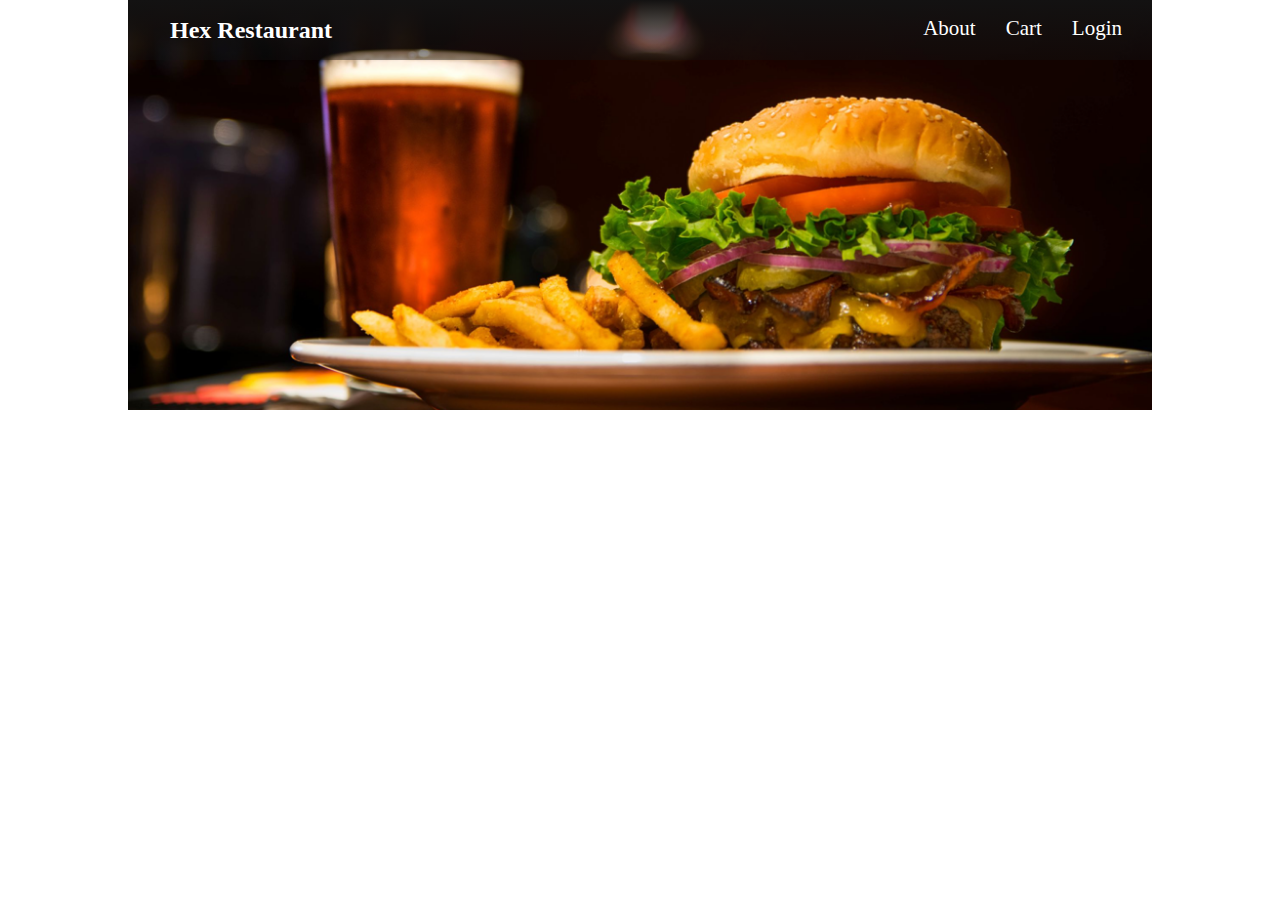
==== index.html @ 97c792ce "header complete" ====
<!DOCTYPE html>
<html lang="en">

<head>
    <meta charset="UTF-8">
    <meta name="viewport" content="width=device-width, initial-scale=1.0">
    <title>Restaurant</title>
    <meta name="keywords" content="Restaurant, food, dinner, burger">
    <link rel="stylesheet" href="style.css">
</head>

<body>
    <div class="container">
        <div class="header">
            <div class="navbar">
                <h1>Hex Restaurant</h1>
                <ul class="list">
                    <li><a href="">About</a></li>
                    <li><a href="">Cart</a></li>
                    <li><a href="">Login</a></li>
                </ul>
            </div>
            <div class="banner">
                <img src="./assets/header_desktop.png" alt="burger">
            </div>
        </div>
        <div class="content"></div>


        <div class="footer"></div>
    </div>






    <script src="https://ajax.googleapis.com/ajax/libs/jquery/3.5.1/jquery.min.js"></script>
    <script src="script.js"></script>
</body>

</html>
---- style.css ----
html, body, div, span, applet, object, iframe,
h1, h2, h3, h4, h5, h6, p, blockquote, pre,
a, abbr, acronym, address, big, cite, code,
del, dfn, em, img, ins, kbd, q, s, samp,
small, strike, strong, sub, sup, tt, var,
b, u, i, center,
dl, dt, dd, ol, ul, li,
fieldset, form, label, legend,
table, caption, tbody, tfoot, thead, tr, th, td,
article, aside, canvas, details, embed, 
figure, figcaption, footer, header, hgroup, 
menu, nav, output, ruby, section, summary,
time, mark, audio, video {
	margin: 0;
	padding: 0;
	border: 0;
	font-size: 100%;
	font: inherit;
	vertical-align: baseline;
}
/* HTML5 display-role reset for older browsers */
article, aside, details, figcaption, figure, 
footer, header, hgroup, menu, nav, section {
	display: block;
}
body {
	line-height: 1;
}
ol, ul {
	list-style: none;
}
blockquote, q {
	quotes: none;
}
blockquote:before, blockquote:after,
q:before, q:after {
	content: '';
	content: none;
}
table {
	border-collapse: collapse;
	border-spacing: 0;
}

/* css reset end */

.container{
    max-width: 1024px;
    margin:0 auto;
}

.header{
    position: relative;
}

.navbar{
    display: flex;
    justify-content: space-between;
    background: -webkit-linear-gradient(rgb(19, 18, 18) , rgba(18,18,18,.4));
    position: absolute;
    right: 0;
    left: 0;
}


.navbar h1{
    font-size: 24px;
    font-weight: bold;
    color: white;
    padding-top: 18px;
    padding-bottom: 18px;
    padding-left: 42px;
}

.list{
    display: flex;
    padding-top: 18px;
    padding-bottom: 18px;
}

.list a{
    font-size: 21px;
    text-decoration: none;
    color:white;
    padding-right: 30px;
}

.banner img{
    max-width: 100%;
}
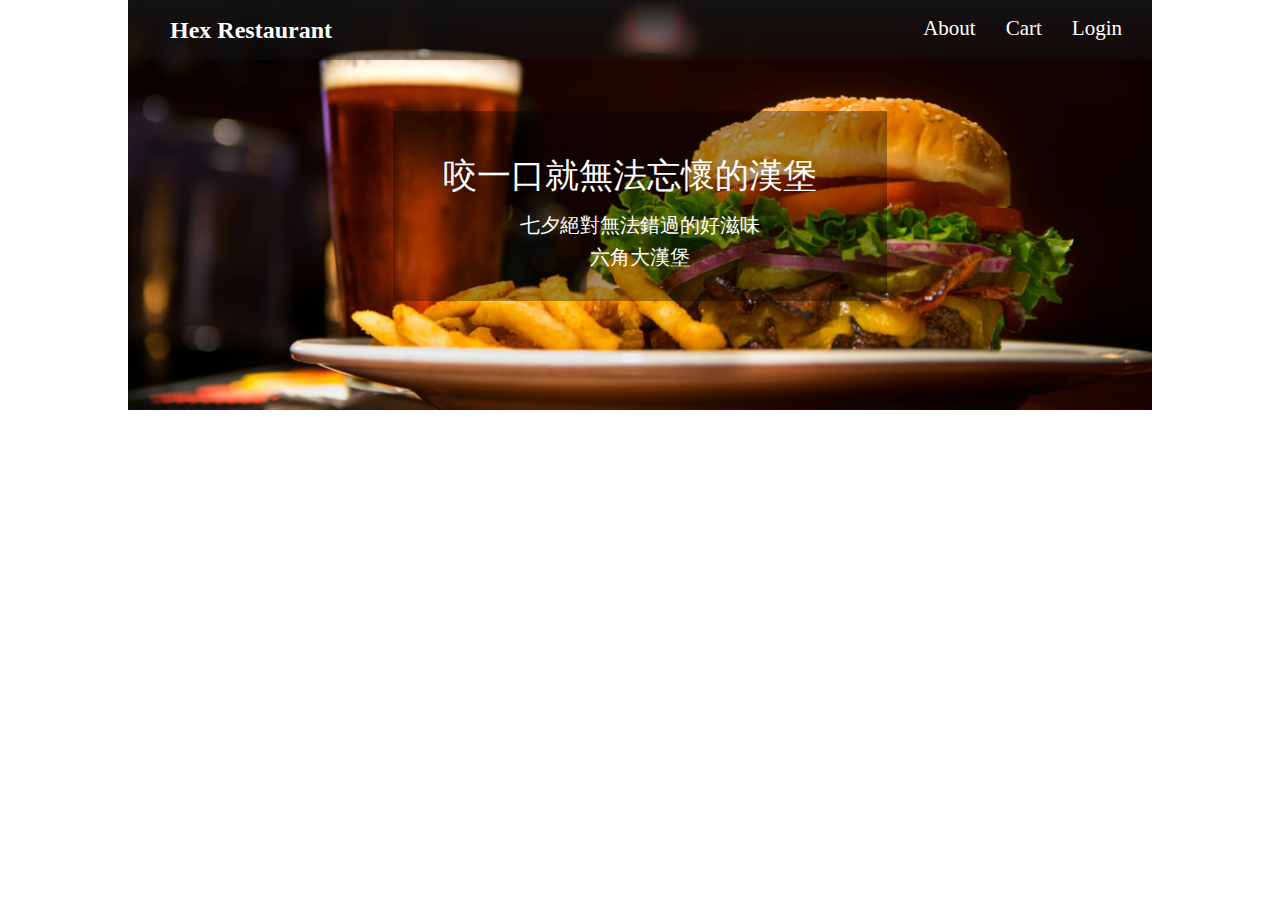
==== commit 3c6525ad: "innerIntro complete" ====
--- a/index.html
+++ b/index.html
@@ -22,6 +22,11 @@
             </div>
             <div class="banner">
                 <img src="./assets/header_desktop.png" alt="burger">
+                <div class="bannerIntro">
+                    <h2>咬一口就無法忘懷的漢堡</h2>
+                    <p>七夕絕對無法錯過的好滋味</p>
+                    <p>六角大漢堡</p>
+                </div>
             </div>
         </div>
         <div class="content"></div>
--- a/style.css
+++ b/style.css
@@ -87,4 +87,25 @@
 
 .banner img{
     max-width: 100%;
+}
+
+.bannerIntro{
+    position: absolute;
+    color:white;
+    top: 50%;
+    left: 50%;
+    transform: translate(-50%, -50%);
+    background-color: rgba(0, 0, 0, 0.35);
+    text-align: center;
+    padding:28px;
+}
+
+.bannerIntro h2{
+    font-size: 34px;
+    padding: 20px 42px 16px 22px;
+}
+
+.bannerIntro p{
+    font-size: 20px;
+    line-height: 32px;
 }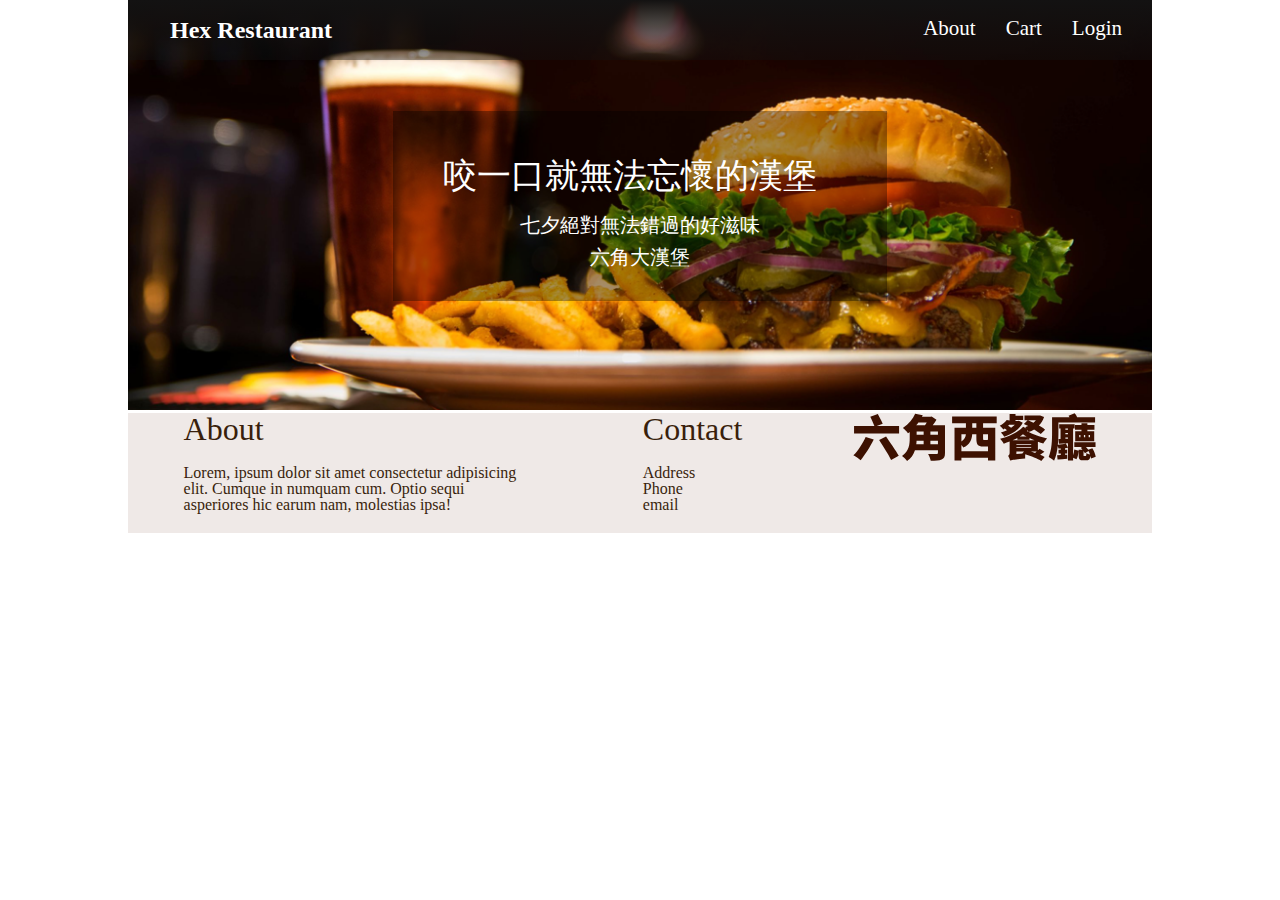
==== commit 01c8700a: "footer" ====
--- a/index.html
+++ b/index.html
@@ -6,6 +6,7 @@
     <meta name="viewport" content="width=device-width, initial-scale=1.0">
     <title>Restaurant</title>
     <meta name="keywords" content="Restaurant, food, dinner, burger">
+    <link rel="stylesheet" href="https://use.fontawesome.com/releases/v5.15.1/css/all.css" integrity="sha384-vp86vTRFVJgpjF9jiIGPEEqYqlDwgyBgEF109VFjmqGmIY/Y4HV4d3Gp2irVfcrp" crossorigin="anonymous">
     <link rel="stylesheet" href="style.css">
 </head>
 
@@ -32,7 +33,30 @@
         <div class="content"></div>
 
 
-        <div class="footer"></div>
+
+        <ul class="footer">
+            <li>
+                <h2>About</h2>
+                <p>Lorem, ipsum dolor sit amet consectetur adipisicing elit. Cumque in numquam cum. Optio sequi asperiores hic earum nam, molestias ipsa!</p>
+            </li>
+            <li>
+                <h2>Contact</h2>
+                <ul>
+                    <li>Address</li>
+                    <li>Phone</li>
+                    <li>email</li>
+                </ul>
+            </li>
+            <li >
+                <img src="./assets/logo_l(null).svg" alt="logo">
+                <ul class="contact">
+                    <li><a href="#"><i class="fab fa-google-plus-square"></i></i></a></li>
+                    <li><a href="#"><i class="fab fa-facebook-square"></i></a></li>
+                    <li><a href="#"><i class="fab fa-twitter-square"></i></a></li>
+                </ul>
+            </li>
+        </ul>
+
     </div>
 
 
--- a/style.css
+++ b/style.css
@@ -108,4 +108,30 @@
 .bannerIntro p{
     font-size: 20px;
     line-height: 32px;
-}+}
+
+
+.footer{
+    background-color: #efe9e7;
+    display: flex;
+    justify-content: space-around;
+    color:#391F0C;
+}
+
+.footer li{
+    max-width: 34%;
+}
+
+.footer h2{
+    font-size: 32px;
+}
+
+.footer p, .footer ul{
+    padding-top: 20px;
+    padding-bottom: 20px;
+}
+
+.contact{
+    display:flex;
+}
+
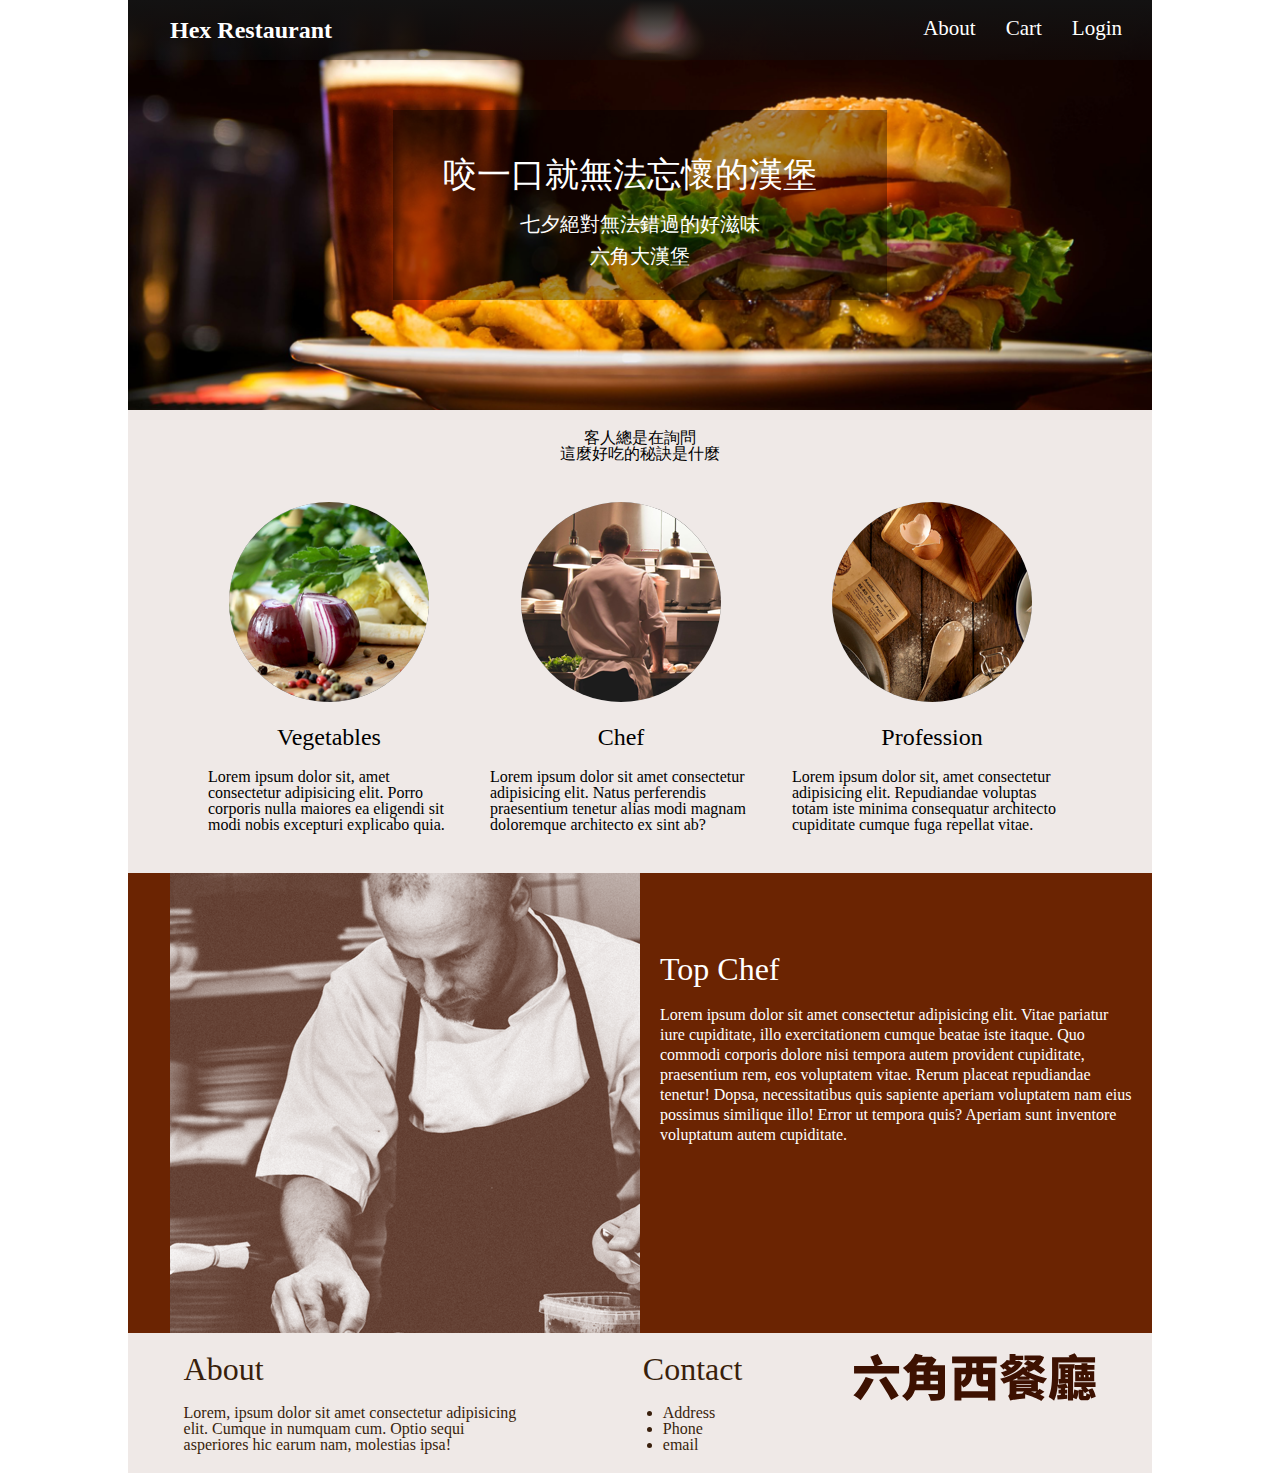
==== commit 15984dca: "chef complete" ====
--- a/index.html
+++ b/index.html
@@ -6,7 +6,8 @@
     <meta name="viewport" content="width=device-width, initial-scale=1.0">
     <title>Restaurant</title>
     <meta name="keywords" content="Restaurant, food, dinner, burger">
-    <link rel="stylesheet" href="https://use.fontawesome.com/releases/v5.15.1/css/all.css" integrity="sha384-vp86vTRFVJgpjF9jiIGPEEqYqlDwgyBgEF109VFjmqGmIY/Y4HV4d3Gp2irVfcrp" crossorigin="anonymous">
+    <link rel="stylesheet" href="https://use.fontawesome.com/releases/v5.15.1/css/all.css"
+        integrity="sha384-vp86vTRFVJgpjF9jiIGPEEqYqlDwgyBgEF109VFjmqGmIY/Y4HV4d3Gp2irVfcrp" crossorigin="anonymous">
     <link rel="stylesheet" href="style.css">
 </head>
 
@@ -30,29 +31,69 @@
                 </div>
             </div>
         </div>
-        <div class="content"></div>
+        <div class="content">
+            <div class="feature">
+                <h2>客人總是在詢問<br />這麼好吃的秘訣是什麼</h2>
+                <ul class="featureList">
+                    <li>
+                        <img src="./assets/feature_1.png" alt="feature_1">
+                        <h3>Vegetables</h3>
+                        <p>Lorem ipsum dolor sit, amet consectetur adipisicing elit. Porro corporis nulla maiores ea
+                            eligendi sit modi nobis excepturi explicabo quia.</p>
+                    </li>
+                    <li>
+                        <img src="./assets/feature_2.png" alt="feature_2">
+                        <h3>Chef</h3>
+                        <p>Lorem ipsum dolor sit amet consectetur adipisicing elit. Natus perferendis praesentium
+                            tenetur alias modi magnam doloremque architecto ex sint ab?</p>
+                    </li>
+                    <li>
+                        <img src="./assets/feature_3.png" alt="feature_3">
+                        <h3>Profession</h3>
+                        <p>Lorem ipsum dolor sit, amet consectetur adipisicing elit. Repudiandae voluptas totam iste
+                            minima consequatur architecto cupiditate cumque fuga repellat vitae.</p>
+                    </li>
+                </ul>
+            </div>
 
+            <div class="chef">
+                <img src="./assets/main_chef_brown.png" alt="chef">
+                <div class="chefInfo">
+                    <h3>Top Chef</h3>
+                    <p>Lorem ipsum dolor sit amet consectetur adipisicing elit. Vitae pariatur iure cupiditate, illo
+                        exercitationem cumque beatae iste itaque. Quo commodi corporis dolore nisi tempora autem
+                        provident cupiditate, praesentium rem, eos voluptatem vitae. Rerum placeat repudiandae tenetur!
+                        Dopsa, necessitatibus quis sapiente aperiam voluptatem
+                        nam eius possimus similique illo! Error ut tempora quis? Aperiam sunt inventore voluptatum autem
+                        cupiditate.</p>
+                </div>
+            </div>
 
+            <div class="feedback">
+                
+            </div>
+        </div>
 
         <ul class="footer">
             <li>
                 <h2>About</h2>
-                <p>Lorem, ipsum dolor sit amet consectetur adipisicing elit. Cumque in numquam cum. Optio sequi asperiores hic earum nam, molestias ipsa!</p>
+                <p>Lorem, ipsum dolor sit amet consectetur adipisicing elit. Cumque in numquam cum. Optio sequi
+                    asperiores hic earum nam, molestias ipsa!</p>
             </li>
             <li>
                 <h2>Contact</h2>
-                <ul>
+                <ul class="contact">
                     <li>Address</li>
                     <li>Phone</li>
                     <li>email</li>
                 </ul>
             </li>
-            <li >
+            <li>
                 <img src="./assets/logo_l(null).svg" alt="logo">
-                <ul class="contact">
-                    <li><a href="#"><i class="fab fa-google-plus-square"></i></i></a></li>
-                    <li><a href="#"><i class="fab fa-facebook-square"></i></a></li>
-                    <li><a href="#"><i class="fab fa-twitter-square"></i></a></li>
+                <ul class="social">
+                    <li><a href="#"><i class="fab fa-google-plus-square fa-3x"></i></i></a></li>
+                    <li><a href="#"><i class="fab fa-facebook-square fa-3x"></i></a></li>
+                    <li><a href="#"><i class="fab fa-twitter-square fa-3x"></i></a></li>
                 </ul>
             </li>
         </ul>
--- a/style.css
+++ b/style.css
@@ -85,6 +85,10 @@
     padding-right: 30px;
 }
 
+.banner{
+    display: flex;
+}
+
 .banner img{
     max-width: 100%;
 }
@@ -110,12 +114,82 @@
     line-height: 32px;
 }
 
+.content{
+    background-color:#efe9e7;
+}
+
+.feature{
+    display: flex;
+    flex-direction: column;
+    background-color: #efe9e7;
+    justify-content: center;  
+}
+
+.feature h2{
+    text-align: center;
+    padding-top: 20px;
+}
+
+.featureList{
+    display: flex;
+    justify-content: center;
+    padding:20px 60px;
+}
+
+.featureList li{
+    max-width: 34%;
+    text-align: center;
+    padding: 20px;
+}
+
+.featureList img{
+    border-radius: 100%;   
+}
+
+.featureList h3{
+    font-size: 24px;
+    padding:20px 0;
+}
+
+.featureList li p{
+    text-align: start;
+}
+
+.chef{
+    display: flex;
+    background-color: #6B2402 ;
+}
+
+.chef img{
+    padding-left:42px;
+}
+
+.chefInfo{
+    margin:80px 20px;
+    color:white;
+}
+
+.chefInfo h3{
+    font-size: 32px;
+    margin-bottom: 20px;
+}
+
+.chefInfo p{
+    line-height: 20px;
+}
+
+
+
+
+
+
 
 .footer{
     background-color: #efe9e7;
     display: flex;
     justify-content: space-around;
     color:#391F0C;
+    padding-top: 20px;
 }
 
 .footer li{
@@ -132,6 +206,15 @@
 }
 
 .contact{
+    list-style: disc;
+    padding-left: 20px;
+}
+
+.social{
     display:flex;
-}
-
+    justify-content: flex-end;
+}
+
+.social li{
+    padding:8px;
+}
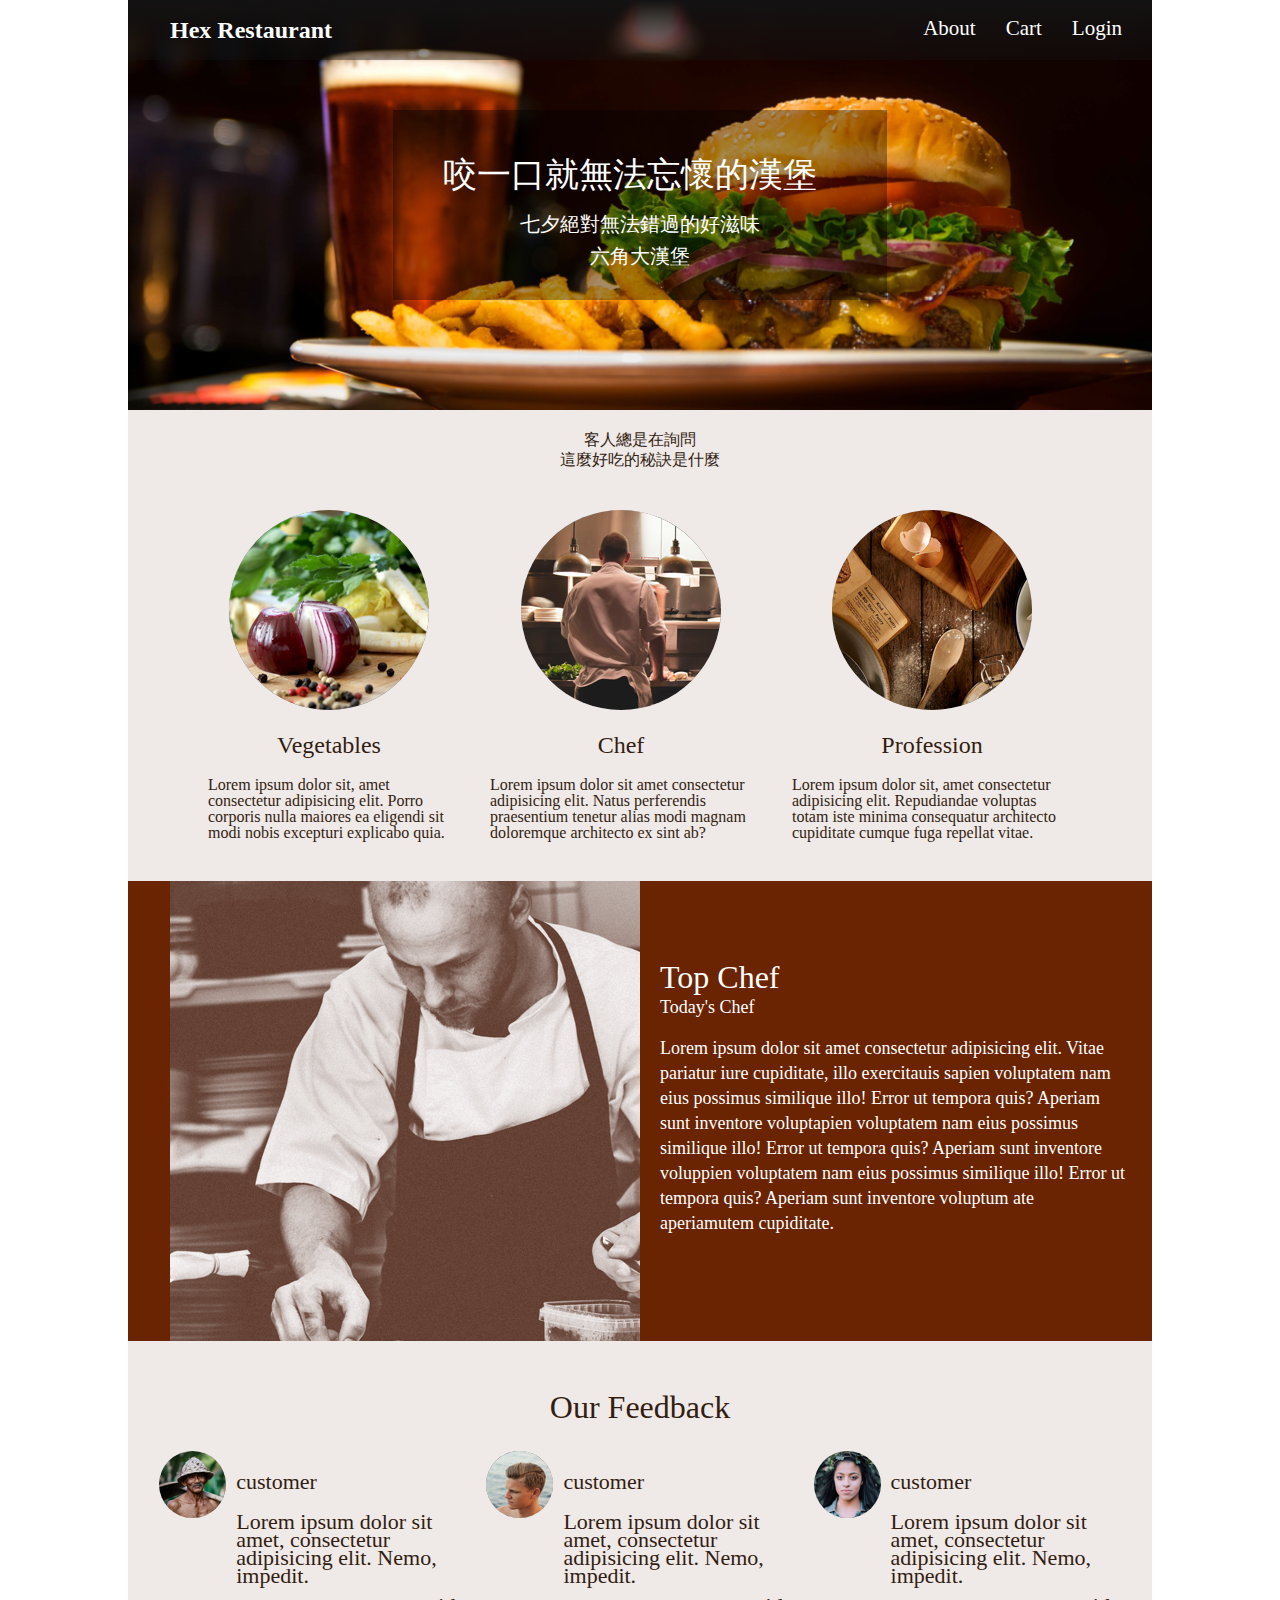
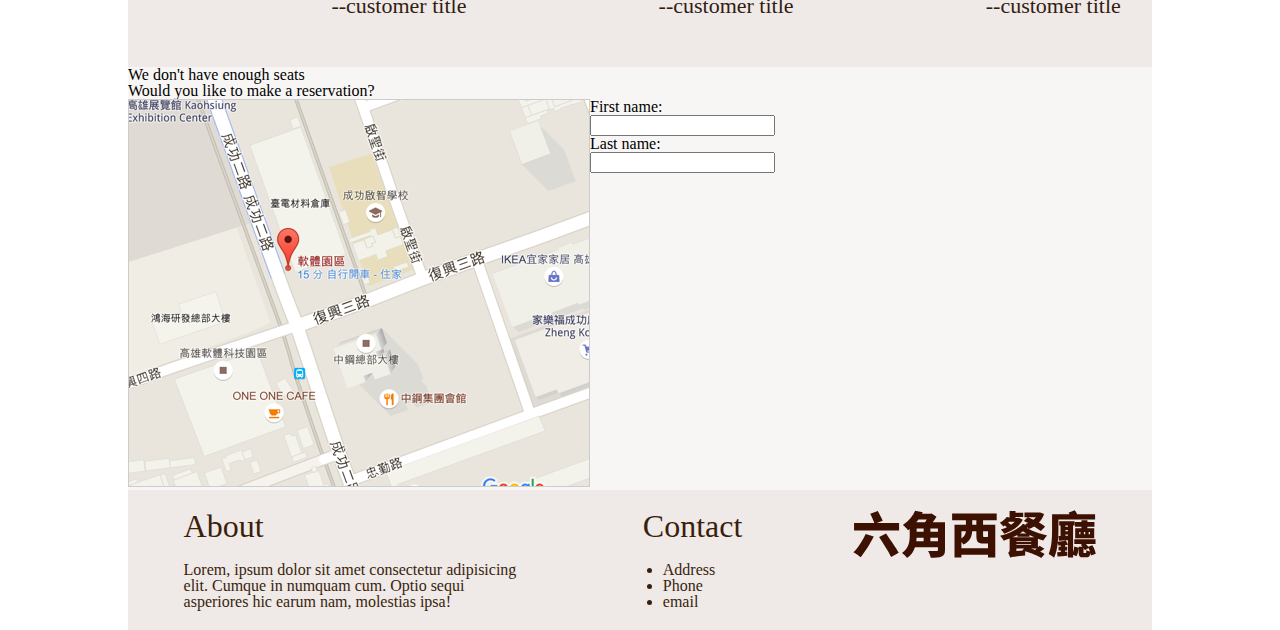
==== commit 1859c83f: "add form" ====
--- a/index.html
+++ b/index.html
@@ -60,17 +60,62 @@
                 <img src="./assets/main_chef_brown.png" alt="chef">
                 <div class="chefInfo">
                     <h3>Top Chef</h3>
+                    <h4>Today's Chef</h4>
                     <p>Lorem ipsum dolor sit amet consectetur adipisicing elit. Vitae pariatur iure cupiditate, illo
-                        exercitationem cumque beatae iste itaque. Quo commodi corporis dolore nisi tempora autem
-                        provident cupiditate, praesentium rem, eos voluptatem vitae. Rerum placeat repudiandae tenetur!
-                        Dopsa, necessitatibus quis sapiente aperiam voluptatem
-                        nam eius possimus similique illo! Error ut tempora quis? Aperiam sunt inventore voluptatum autem
+                        exercitauis sapien voluptatem nam eius possimus similique illo! Error ut tempora quis?
+                        Aperiam sunt inventore voluptapien voluptatem nam eius possimus similique illo! Error ut tempora
+                        quis?
+                        Aperiam sunt inventore voluppien voluptatem nam eius possimus similique illo! Error ut tempora
+                        quis?
+                        Aperiam sunt inventore voluptum ate aperiamutem
                         cupiditate.</p>
                 </div>
             </div>
 
             <div class="feedback">
-                
+                <h2>Our Feedback</h2>
+                <ul class="feedbackList">
+                    <li>
+                        <img src="./assets/avatar_1.png" alt="avatar_1">
+                        <div class="comment">
+                            <p>customer</p>
+                            <p>Lorem ipsum dolor sit amet, consectetur adipisicing elit. Nemo, impedit.</p>
+                            <p>--customer title</p>
+                        </div>
+                    </li>
+                    <li>
+                        <img src="./assets/avatar_2.png" alt="avatar_2">
+                        <div class="comment">
+                            <p>customer</p>
+                            <p>Lorem ipsum dolor sit amet, consectetur adipisicing elit. Nemo, impedit.</p>
+                            <p>--customer title</p>
+                        </div>
+                    </li>
+                    <li>
+                        <img src="./assets/avatar_3.png" alt="avatar_3">
+                        <div class="comment">
+                            <p>customer</p>
+                            <p>Lorem ipsum dolor sit amet, consectetur adipisicing elit. Nemo, impedit.</p>
+                            <p>--customer title</p>
+                        </div>
+                    </li>
+                </ul>
+            </div>
+
+            <div class="reservation">
+                <p>We don't have enough seats <br>Would you like to make a reservation?</p>
+                <div class="mapItem">
+                    <div class="map">
+                        <img src="./assets/Map.png" alt="map">
+                    </div>
+                    <form action="">
+                        <label for="fname">First name:</label><br>
+                        <input type="text" id="fname" name="fname"><br>
+                        <label for="lname">Last name:</label><br>
+                        <input type="text" id="lname" name="lname">
+                    </form>
+                </div>
+
             </div>
         </div>
 
--- a/style.css
+++ b/style.css
@@ -41,9 +41,9 @@
 	border-collapse: collapse;
 	border-spacing: 0;
 }
-
 /* css reset end */
 
+/* header start */
 .container{
     max-width: 1024px;
     margin:0 auto;
@@ -61,7 +61,6 @@
     right: 0;
     left: 0;
 }
-
 
 .navbar h1{
     font-size: 24px;
@@ -113,21 +112,25 @@
     font-size: 20px;
     line-height: 32px;
 }
+/* reservation end */
 
 .content{
     background-color:#efe9e7;
 }
 
+/* feature start */
 .feature{
     display: flex;
     flex-direction: column;
     background-color: #efe9e7;
     justify-content: center;  
+    color:#321D12 ;
 }
 
 .feature h2{
     text-align: center;
     padding-top: 20px;
+    line-height: 20px;
 }
 
 .featureList{
@@ -154,7 +157,9 @@
 .featureList li p{
     text-align: start;
 }
-
+/* feature end */
+
+/* chef start */
 .chef{
     display: flex;
     background-color: #6B2402 ;
@@ -171,19 +176,89 @@
 
 .chefInfo h3{
     font-size: 32px;
+    padding-bottom: 5px;
+}
+
+.chefInfo h4{
     margin-bottom: 20px;
+    font-size: 18px;
 }
 
 .chefInfo p{
-    line-height: 20px;
-}
-
-
-
-
-
-
-
+    line-height: 25px;
+    font-size: 18px;
+}
+/* chef end */
+
+/* feedback start */
+.feedback{
+    display: flex;
+    flex-direction: column;
+    text-align: center;
+    color:#321D12 ;
+    padding: 50px 0;
+}
+
+.feedback h2{
+    padding-bottom:28px;
+    font-size: 32px;
+}
+
+.feedbackList{
+    display: flex;
+    text-align: start;
+    justify-content: center;
+}
+
+.feedbackList li{
+    display: flex;
+    align-items: flex-start;
+    padding: 0 10px;
+    width: 30%;
+}
+
+.feedbackList img{
+    border-radius: 100%;
+}
+
+.comment{
+    padding-left:10px;
+}
+
+.comment p:nth-child(1){
+    font-size: 22px;
+    margin-top: 20px;
+}
+
+.comment p:nth-child(2){
+    margin-top:20px;
+    line-height: 18px;
+    font-size: 22px;
+}
+
+.comment p:nth-child(3){
+    margin-top:10px;
+    text-align: end;
+    font-size: 22px;
+}
+/* feedback end */
+
+/* reservation start */
+.reservation{
+    background-color: #F8F6F5 ;
+}
+
+.mapItem{
+    display: flex;
+}
+
+
+
+
+/* reservation end */
+
+
+/* footer start */
 .footer{
     background-color: #efe9e7;
     display: flex;
@@ -218,3 +293,5 @@
 .social li{
     padding:8px;
 }
+
+/* footer end */
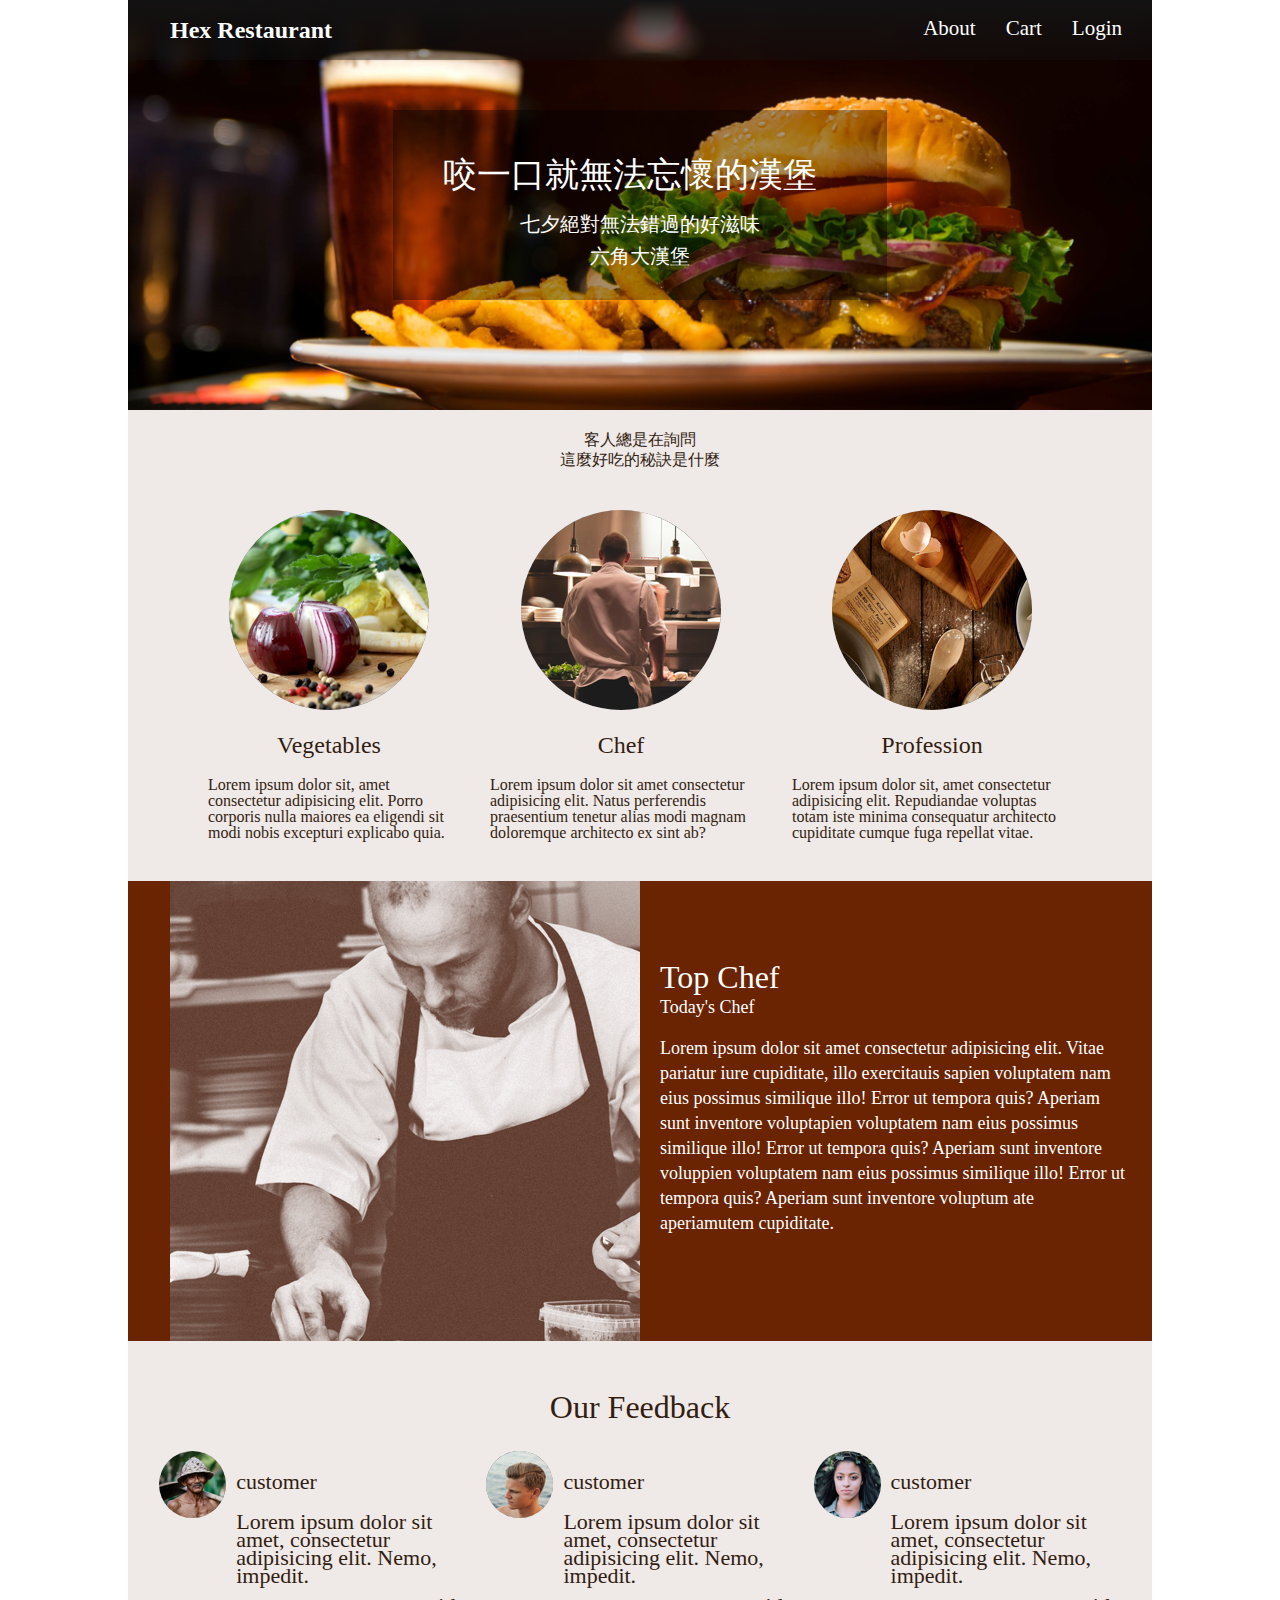
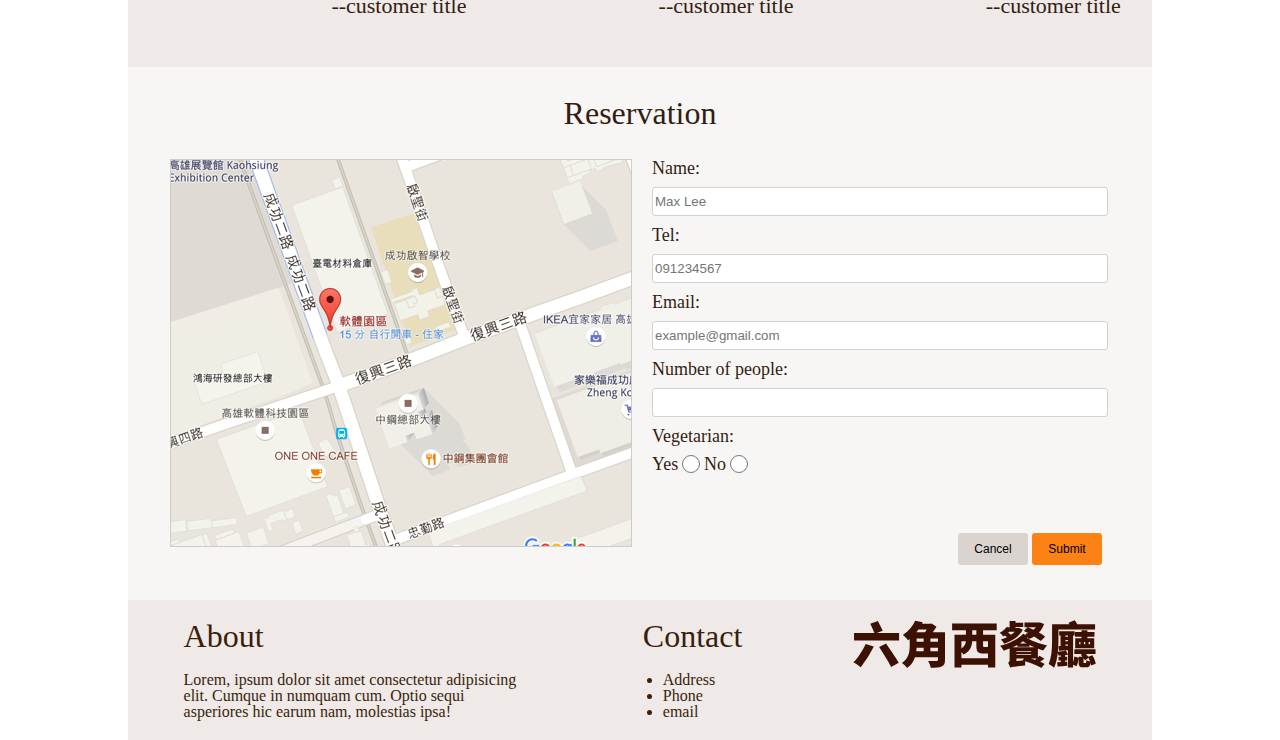
==== commit 0610e2a5: "form compelete" ====
--- a/index.html
+++ b/index.html
@@ -103,16 +103,31 @@
             </div>
 
             <div class="reservation">
-                <p>We don't have enough seats <br>Would you like to make a reservation?</p>
+                <p>Reservation</p>
                 <div class="mapItem">
                     <div class="map">
                         <img src="./assets/Map.png" alt="map">
                     </div>
-                    <form action="">
-                        <label for="fname">First name:</label><br>
-                        <input type="text" id="fname" name="fname"><br>
-                        <label for="lname">Last name:</label><br>
-                        <input type="text" id="lname" name="lname">
+                    <form class="form">
+                        <label for="name">Name:</label><br>
+                        <input type="text" id="name" name="name" placeholder="Max Lee"><br>
+                        <label for="tel">Tel:</label><br>
+                        <input type="tel" id="tel" name="tel" placeholder="091234567"><br>
+                        <label for="email">Email:</label><br>
+                        <input type="email" id="email" name="email" placeholder="example@gmail.com"><br>
+                        <label for="count">Number of people:</label><br>
+                        <input type="number" id="count" name="count"><br>
+                        <label for="radio">Vegetarian:</label><br>
+                        <div class="radio">
+                            <label for="radio">Yes</label>
+                            <input type="radio" id="radio" name="radio" value="yes">
+                            <label for="radio">No</label>
+                            <input type="radio" id="radio" name="radio" value="no">
+                        </div>
+                        <div class="buttons">
+                            <button type="reset">Cancel</button>
+                            <button type="submit">Submit</button>
+                        </div>
                     </form>
                 </div>
 
--- a/style.css
+++ b/style.css
@@ -248,10 +248,74 @@
     background-color: #F8F6F5 ;
 }
 
+.reservation p{
+    text-align: center;
+    padding:30px 0;
+    font-size: 32px;
+    color: #321D12;
+}
+
 .mapItem{
     display: flex;
 }
 
+.map{
+    margin-left:42px;
+    margin-bottom: 50px;
+}
+
+.form{
+    width: 50%;
+    margin-left:20px;
+}
+
+.form label{
+    font-size: 18px;
+    color:#321D12;
+}
+
+.form input{
+    width:90%;
+    margin:10px 0;
+    border-radius: 3px;
+    border: 1px solid #D2D1D1;
+    height:25px;
+}
+
+.radio{
+    display: flex;
+    justify-content: flex-start;
+    max-width: 20%;
+    margin-top: 10px;
+}
+
+input[type="radio"]{
+    margin: 0;
+    height: auto;
+}
+
+.buttons{
+    width:90%;
+    text-align: end;
+    margin-top:60px;
+}
+
+.buttons button{
+    border:0;
+    border-radius: 3px;
+    font-size: 12px;
+    padding:6px 0;
+    width: 70px;
+    height: 32px;
+}
+
+.buttons button[type="reset"]{
+    background-color: #DAD4D1;
+}
+
+.buttons button[type="submit"]{
+    background-color:#FD8215;   
+}
 
 
 
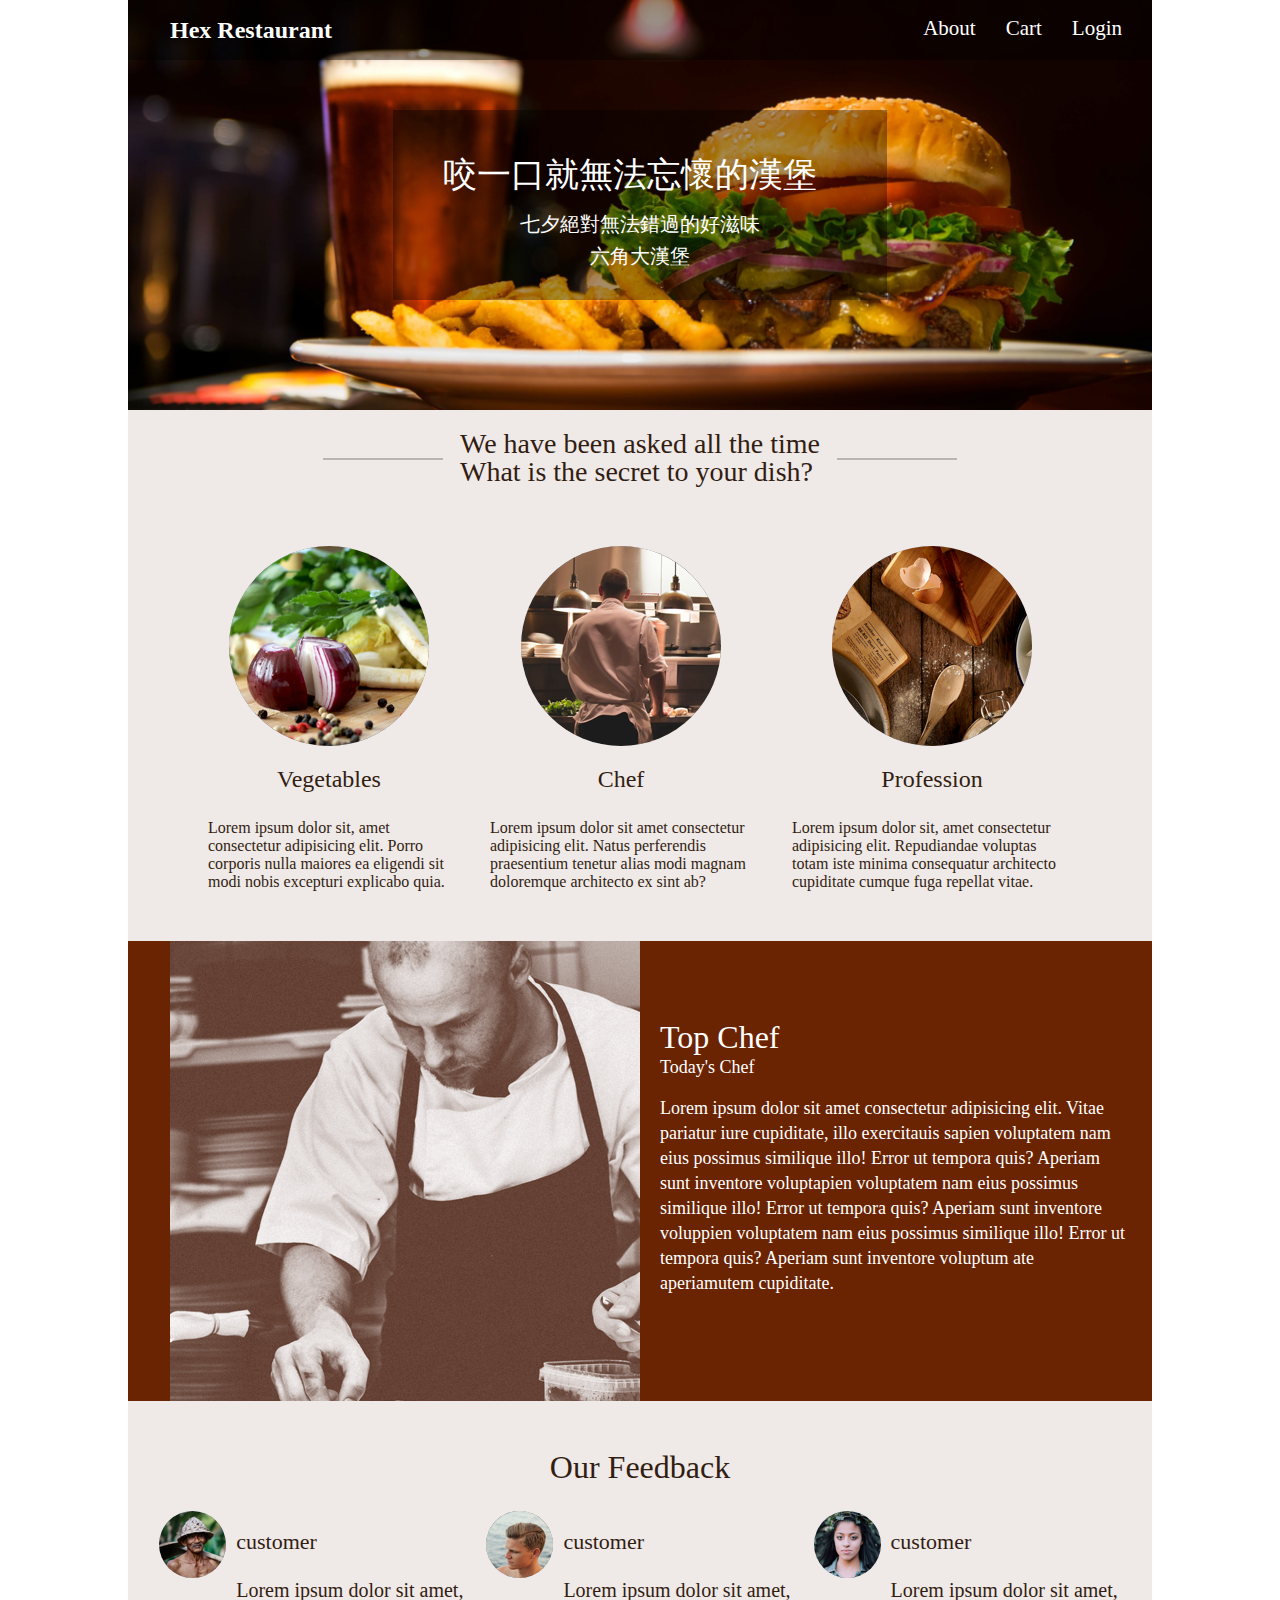
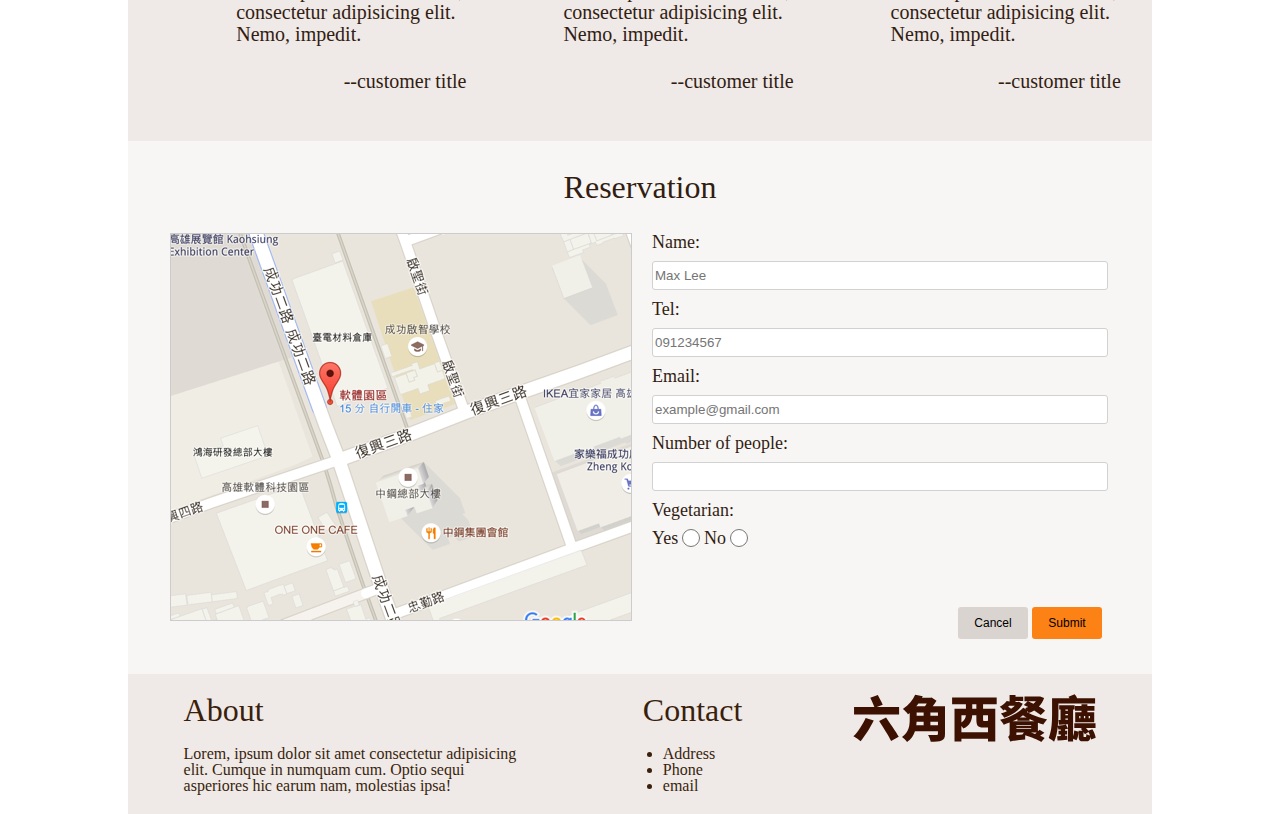
==== commit 03379f9c: "add border to feature" ====
--- a/index.html
+++ b/index.html
@@ -33,7 +33,7 @@
         </div>
         <div class="content">
             <div class="feature">
-                <h2>客人總是在詢問<br />這麼好吃的秘訣是什麼</h2>
+                <h2>We have been asked all the time<br>What is the secret to your dish?</h2>
                 <ul class="featureList">
                     <li>
                         <img src="./assets/feature_1.png" alt="feature_1">
--- a/style.css
+++ b/style.css
@@ -56,7 +56,7 @@
 .navbar{
     display: flex;
     justify-content: space-between;
-    background: -webkit-linear-gradient(rgb(19, 18, 18) , rgba(18,18,18,.4));
+    background-color: rgba(0, 0, 0, 0.4);
     position: absolute;
     right: 0;
     left: 0;
@@ -128,19 +128,39 @@
 }
 
 .feature h2{
-    text-align: center;
-    padding-top: 20px;
-    line-height: 20px;
+    margin:20px auto;
+    font-size: 28px;
+    position: relative;
+}
+
+.feature h2:before{
+    content:"";
+    display: block;
+    width: 120px;
+    height: 2px;
+    background-color:#BCB5AF;
+    position: absolute;
+    left:-38%;
+    top:50%;
+}
+
+.feature h2:after{
+    content:"";
+    display: block;
+    width: 120px;
+    height: 2px;
+    background-color: #BCB5AF;
+    position: absolute;
+    right:-38%;
+    top:50%;
 }
 
 .featureList{
     display: flex;
-    justify-content: center;
     padding:20px 60px;
 }
 
 .featureList li{
-    max-width: 34%;
     text-align: center;
     padding: 20px;
 }
@@ -151,11 +171,13 @@
 
 .featureList h3{
     font-size: 24px;
-    padding:20px 0;
+    padding:18px 0;
 }
 
 .featureList li p{
     text-align: start;
+    line-height: 18px;
+    padding:10px 0;
 }
 /* feature end */
 
@@ -231,15 +253,15 @@
 }
 
 .comment p:nth-child(2){
-    margin-top:20px;
-    line-height: 18px;
-    font-size: 22px;
+    margin: 26px 0;
+    line-height: 22px;
+    font-size: 20px;
 }
 
 .comment p:nth-child(3){
     margin-top:10px;
     text-align: end;
-    font-size: 22px;
+    font-size: 20px;
 }
 /* feedback end */
 
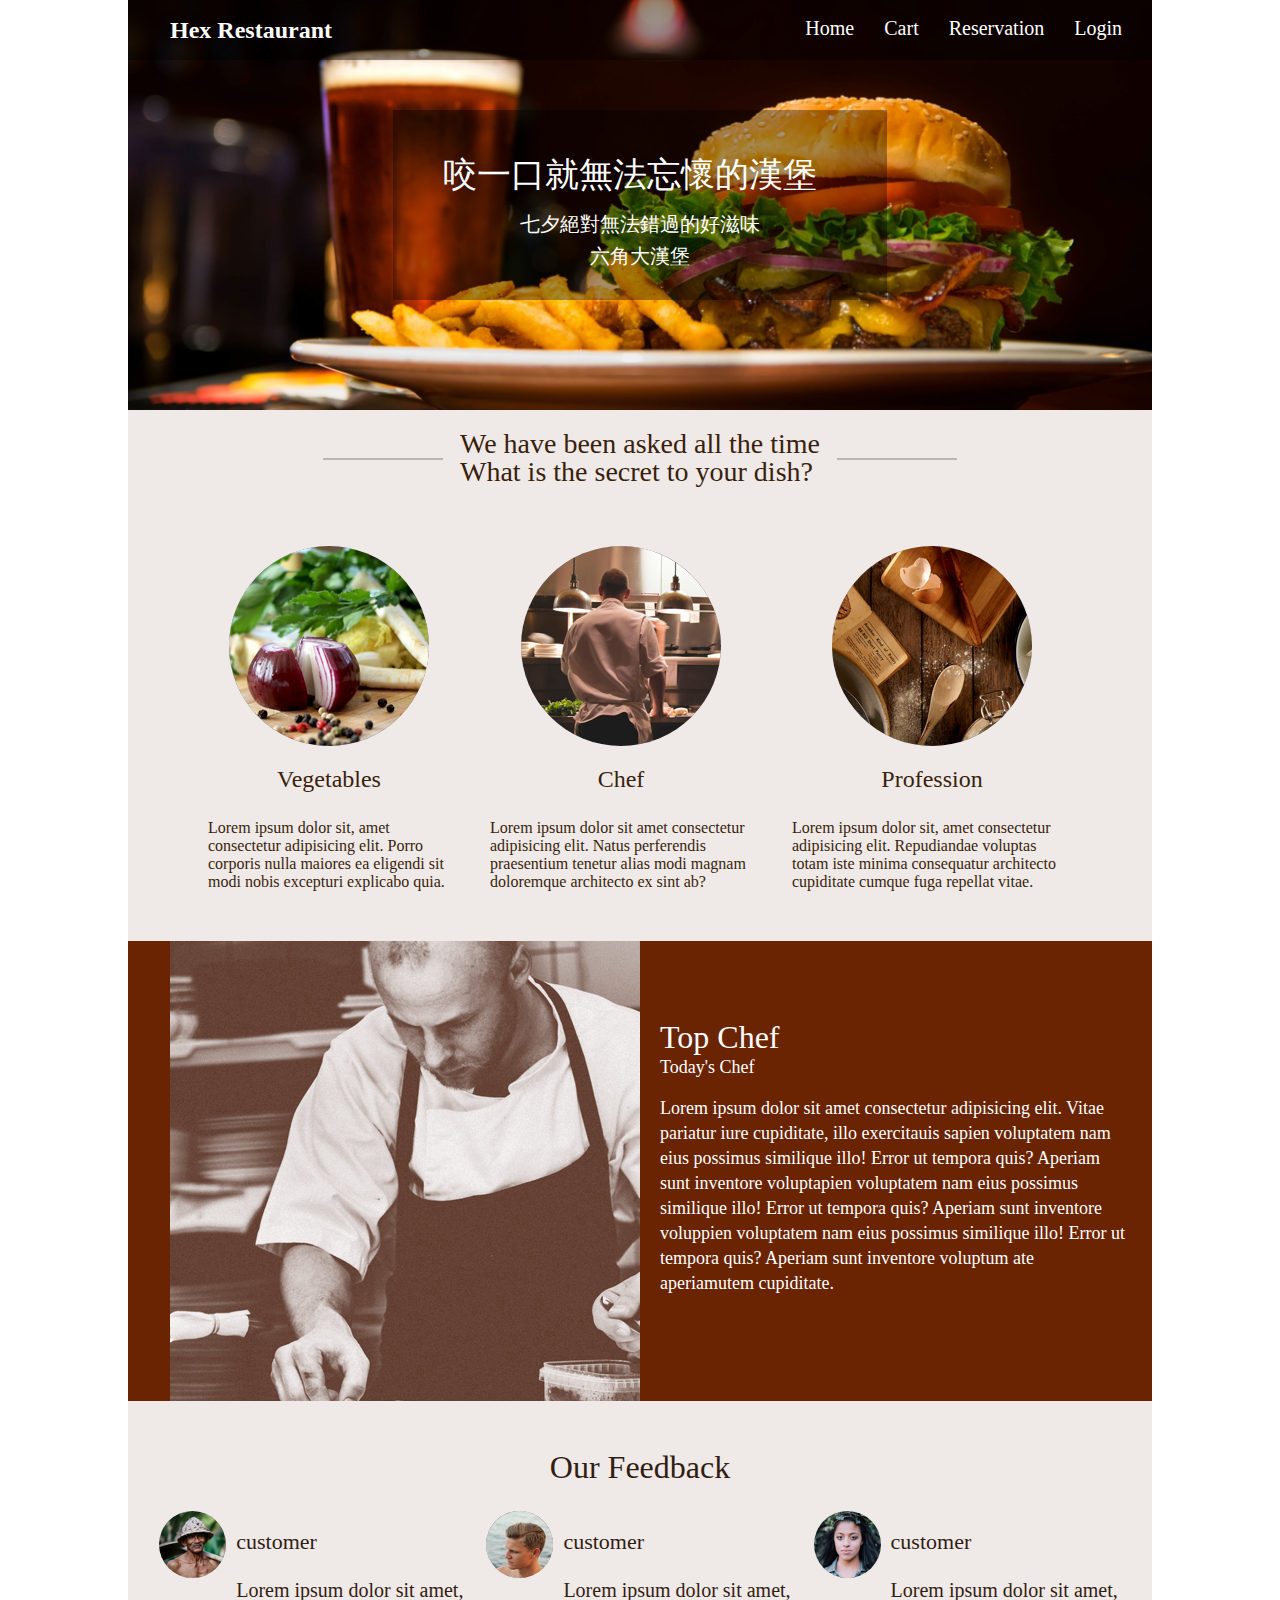
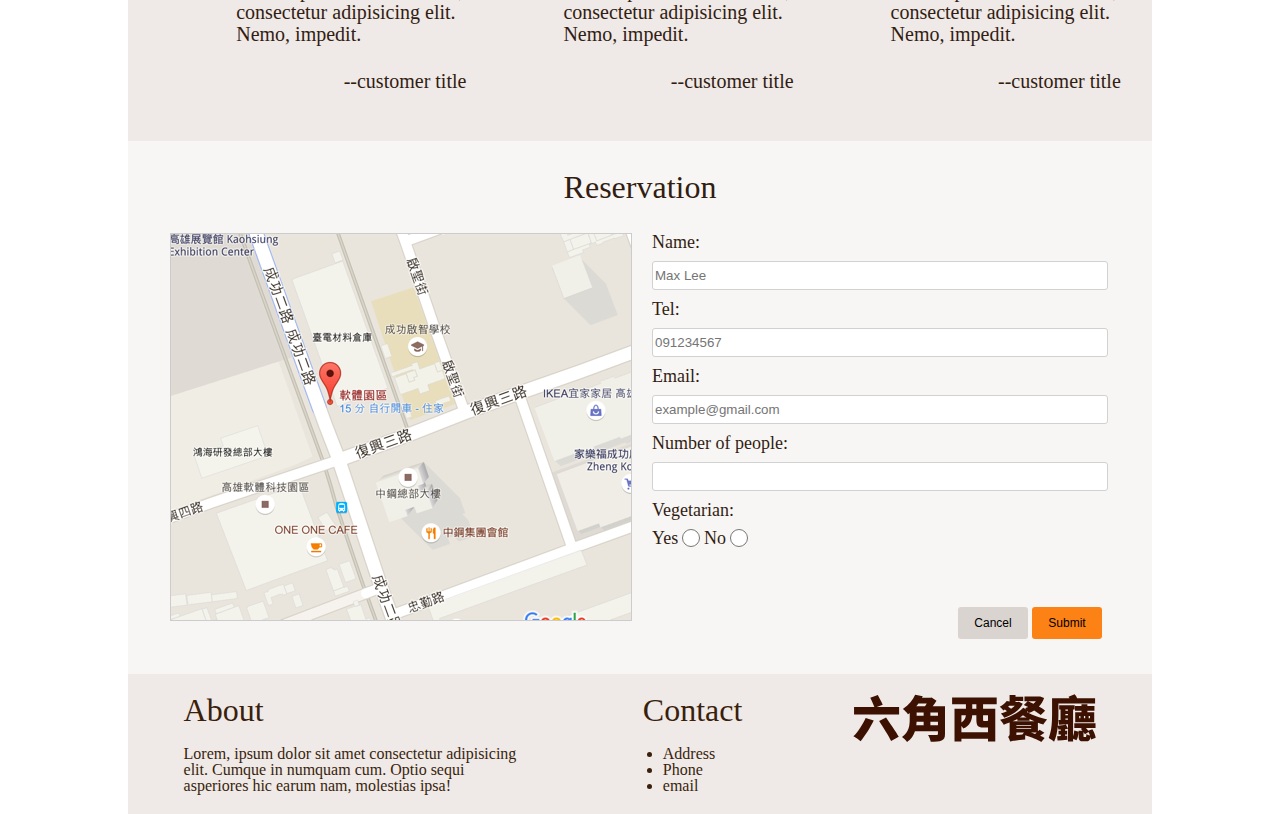
==== commit 7ed73f39: "add scss file" ====
--- a/index.html
+++ b/index.html
@@ -8,7 +8,8 @@
     <meta name="keywords" content="Restaurant, food, dinner, burger">
     <link rel="stylesheet" href="https://use.fontawesome.com/releases/v5.15.1/css/all.css"
         integrity="sha384-vp86vTRFVJgpjF9jiIGPEEqYqlDwgyBgEF109VFjmqGmIY/Y4HV4d3Gp2irVfcrp" crossorigin="anonymous">
-    <link rel="stylesheet" href="style.css">
+    <link rel="stylesheet" href="./sass/style.css">
+
 </head>
 
 <body>
@@ -17,8 +18,9 @@
             <div class="navbar">
                 <h1>Hex Restaurant</h1>
                 <ul class="list">
-                    <li><a href="">About</a></li>
-                    <li><a href="">Cart</a></li>
+                    <li><a href="index.html">Home</a></li>
+                    <li><a href="cart.html">Cart</a></li>
+                    <li><a href="#reserve">Reservation</a></li>
                     <li><a href="">Login</a></li>
                 </ul>
             </div>
@@ -102,7 +104,7 @@
                 </ul>
             </div>
 
-            <div class="reservation">
+            <div class="reservation" id="reserve">
                 <p>Reservation</p>
                 <div class="mapItem">
                     <div class="map">
--- a/sass/style.css
+++ b/sass/style.css
@@ -0,0 +1,440 @@
+html {
+  scroll-behavior: smooth;
+}
+
+.container {
+  max-width: 1024px;
+  margin: 0 auto;
+}
+
+.header {
+  position: relative;
+}
+
+.navbar {
+  display: -webkit-box;
+  display: -ms-flexbox;
+  display: flex;
+  -webkit-box-pack: justify;
+      -ms-flex-pack: justify;
+          justify-content: space-between;
+  background-color: rgba(0, 0, 0, 0.4);
+  position: absolute;
+  right: 0;
+  left: 0;
+}
+
+.navbar h1 {
+  font-size: 24px;
+  font-weight: bold;
+  color: white;
+  padding-top: 18px;
+  padding-bottom: 18px;
+  padding-left: 42px;
+}
+
+.list {
+  display: -webkit-box;
+  display: -ms-flexbox;
+  display: flex;
+  padding-top: 18px;
+  padding-bottom: 18px;
+}
+
+.list a {
+  font-size: 20px;
+  text-decoration: none;
+  color: white;
+  padding-right: 30px;
+}
+
+.banner {
+  display: -webkit-box;
+  display: -ms-flexbox;
+  display: flex;
+}
+
+.banner img {
+  max-width: 100%;
+}
+
+.bannerIntro {
+  position: absolute;
+  color: white;
+  top: 50%;
+  left: 50%;
+  -webkit-transform: translate(-50%, -50%);
+          transform: translate(-50%, -50%);
+  background-color: rgba(0, 0, 0, 0.35);
+  text-align: center;
+  padding: 28px;
+}
+
+.bannerIntro h2 {
+  font-size: 34px;
+  padding: 20px 42px 16px 22px;
+}
+
+.bannerIntro p {
+  font-size: 20px;
+  line-height: 32px;
+}
+
+.content {
+  background-color: #efe9e7;
+}
+
+/* footer start */
+.footer {
+  background-color: #efe9e7;
+  display: -webkit-box;
+  display: -ms-flexbox;
+  display: flex;
+  -ms-flex-pack: distribute;
+      justify-content: space-around;
+  color: #391f0c;
+  padding-top: 20px;
+}
+
+.footer li {
+  max-width: 34%;
+}
+
+.footer h2 {
+  font-size: 32px;
+}
+
+.footer p,
+.footer ul {
+  padding-top: 20px;
+  padding-bottom: 20px;
+}
+
+.contact {
+  list-style: disc;
+  padding-left: 20px;
+}
+
+.social {
+  display: -webkit-box;
+  display: -ms-flexbox;
+  display: flex;
+  -webkit-box-pack: end;
+      -ms-flex-pack: end;
+          justify-content: flex-end;
+}
+
+.social li {
+  padding: 8px;
+}
+
+/* footer end */
+html, body, div, span, applet, object, iframe,
+h1, h2, h3, h4, h5, h6, p, blockquote, pre,
+a, abbr, acronym, address, big, cite, code,
+del, dfn, em, img, ins, kbd, q, s, samp,
+small, strike, strong, sub, sup, tt, var,
+b, u, i, center,
+dl, dt, dd, ol, ul, li,
+fieldset, form, label, legend,
+table, caption, tbody, tfoot, thead, tr, th, td,
+article, aside, canvas, details, embed,
+figure, figcaption, footer, header, hgroup,
+menu, nav, output, ruby, section, summary,
+time, mark, audio, video {
+  margin: 0;
+  padding: 0;
+  border: 0;
+  font-size: 100%;
+  font: inherit;
+  vertical-align: baseline;
+}
+
+/* HTML5 display-role reset for older browsers */
+article, aside, details, figcaption, figure,
+footer, header, hgroup, menu, nav, section {
+  display: block;
+}
+
+body {
+  line-height: 1;
+}
+
+ol, ul {
+  list-style: none;
+}
+
+blockquote, q {
+  quotes: none;
+}
+
+blockquote:before, blockquote:after,
+q:before, q:after {
+  content: '';
+  content: none;
+}
+
+table {
+  border-collapse: collapse;
+  border-spacing: 0;
+}
+
+.cart {
+  display: -webkit-box;
+  display: -ms-flexbox;
+  display: flex;
+}
+
+/* feature start */
+.feature {
+  display: -webkit-box;
+  display: -ms-flexbox;
+  display: flex;
+  -webkit-box-orient: vertical;
+  -webkit-box-direction: normal;
+      -ms-flex-direction: column;
+          flex-direction: column;
+  background-color: #efe9e7;
+  -webkit-box-pack: center;
+      -ms-flex-pack: center;
+          justify-content: center;
+  color: #391f0c;
+}
+
+.feature h2 {
+  margin: 20px auto;
+  font-size: 28px;
+  position: relative;
+}
+
+.feature h2:before {
+  content: "";
+  display: block;
+  width: 120px;
+  height: 2px;
+  background-color: #BCB5AF;
+  position: absolute;
+  left: -38%;
+  top: 50%;
+}
+
+.feature h2:after {
+  content: "";
+  display: block;
+  width: 120px;
+  height: 2px;
+  background-color: #BCB5AF;
+  position: absolute;
+  right: -38%;
+  top: 50%;
+}
+
+.featureList {
+  display: -webkit-box;
+  display: -ms-flexbox;
+  display: flex;
+  padding: 20px 60px;
+}
+
+.featureList li {
+  text-align: center;
+  padding: 20px;
+}
+
+.featureList img {
+  border-radius: 100%;
+}
+
+.featureList h3 {
+  font-size: 24px;
+  padding: 18px 0;
+}
+
+.featureList li p {
+  text-align: start;
+  line-height: 18px;
+  padding: 10px 0;
+}
+
+/* feature end */
+/* chef start */
+.chef {
+  display: -webkit-box;
+  display: -ms-flexbox;
+  display: flex;
+  background-color: #6B2402;
+}
+
+.chef img {
+  padding-left: 42px;
+}
+
+.chefInfo {
+  margin: 80px 20px;
+  color: white;
+}
+
+.chefInfo h3 {
+  font-size: 32px;
+  padding-bottom: 5px;
+}
+
+.chefInfo h4 {
+  margin-bottom: 20px;
+  font-size: 18px;
+}
+
+.chefInfo p {
+  line-height: 25px;
+  font-size: 18px;
+}
+
+/* chef end */
+/* feedback start */
+.feedback {
+  display: -webkit-box;
+  display: -ms-flexbox;
+  display: flex;
+  -webkit-box-orient: vertical;
+  -webkit-box-direction: normal;
+      -ms-flex-direction: column;
+          flex-direction: column;
+  text-align: center;
+  color: #321D12;
+  padding: 50px 0;
+}
+
+.feedback h2 {
+  padding-bottom: 28px;
+  font-size: 32px;
+}
+
+.feedbackList {
+  display: -webkit-box;
+  display: -ms-flexbox;
+  display: flex;
+  text-align: start;
+  -webkit-box-pack: center;
+      -ms-flex-pack: center;
+          justify-content: center;
+}
+
+.feedbackList li {
+  display: -webkit-box;
+  display: -ms-flexbox;
+  display: flex;
+  -webkit-box-align: start;
+      -ms-flex-align: start;
+          align-items: flex-start;
+  padding: 0 10px;
+  width: 30%;
+}
+
+.feedbackList img {
+  border-radius: 100%;
+}
+
+.comment {
+  padding-left: 10px;
+}
+
+.comment p:nth-child(1) {
+  font-size: 22px;
+  margin-top: 20px;
+}
+
+.comment p:nth-child(2) {
+  margin: 26px 0;
+  line-height: 22px;
+  font-size: 20px;
+}
+
+.comment p:nth-child(3) {
+  margin-top: 10px;
+  text-align: end;
+  font-size: 20px;
+}
+
+/* feedback end */
+/* reservation start */
+.reservation {
+  background-color: #F8F6F5;
+}
+
+.reservation p {
+  text-align: center;
+  padding: 30px 0;
+  font-size: 32px;
+  color: #321D12;
+}
+
+.mapItem {
+  display: -webkit-box;
+  display: -ms-flexbox;
+  display: flex;
+}
+
+.map {
+  margin-left: 42px;
+  margin-bottom: 50px;
+}
+
+.form {
+  width: 50%;
+  margin-left: 20px;
+}
+
+.form label {
+  font-size: 18px;
+  color: #321D12;
+}
+
+.form input {
+  width: 90%;
+  margin: 10px 0;
+  border-radius: 3px;
+  border: 1px solid #D2D1D1;
+  height: 25px;
+}
+
+.radio {
+  display: -webkit-box;
+  display: -ms-flexbox;
+  display: flex;
+  -webkit-box-pack: start;
+      -ms-flex-pack: start;
+          justify-content: flex-start;
+  max-width: 20%;
+  margin-top: 10px;
+}
+
+input[type="radio"] {
+  margin: 0;
+  height: auto;
+}
+
+.buttons {
+  width: 90%;
+  text-align: end;
+  margin-top: 60px;
+}
+
+.buttons button {
+  border: 0;
+  border-radius: 3px;
+  font-size: 12px;
+  padding: 6px 0;
+  width: 70px;
+  height: 32px;
+}
+
+.buttons button[type="reset"] {
+  background-color: #DAD4D1;
+}
+
+.buttons button[type="submit"] {
+  background-color: #FD8215;
+}
+
+/* reservation end */
+/*# sourceMappingURL=style.css.map */